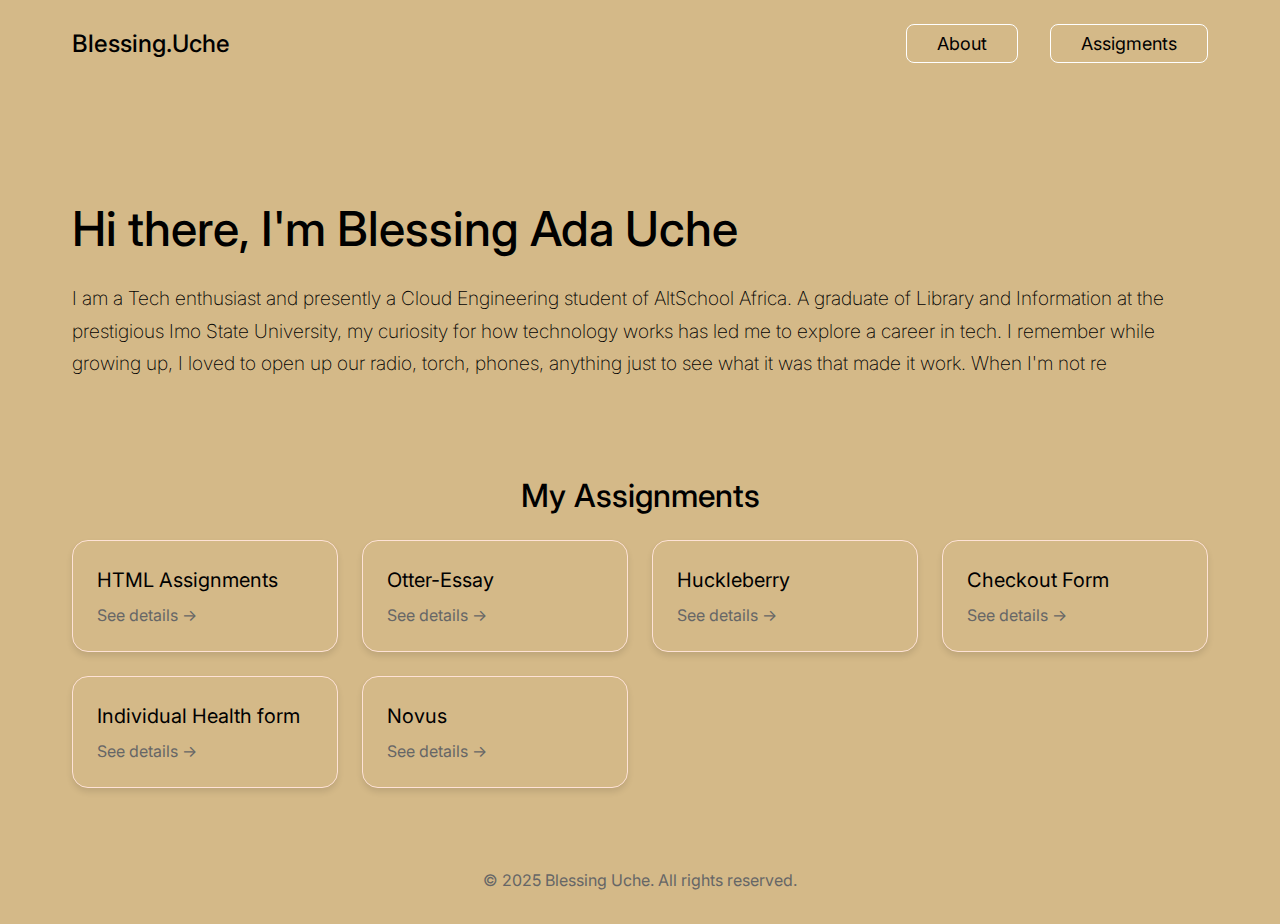
==== index.html @ c0378ff9 "My Altschool Assignment" ====
<!DOCTYPE html>
<html lang="en">
<head>
    <meta charset="UTF-8">
    <meta name="viewport" content="width=device-width, initial-scale=1.0">
    <title>Blessing Uche</title>
    <link rel="stylesheet" href="styles.css">
    <link rel="preconnect" href="https://fonts.googleapis.com">
    <link rel="preconnect" href="https://fonts.gstatic.com" crossorigin>
    <link href="https://fonts.googleapis.com/css2?family=Inter:wght@400;500;600&display=swap" rel="stylesheet">
</head>
<body>
    <div class="wrapper">
        <header class="header">
            <a href="/" class="logo">Blessing.Uche</a>
            <nav class="nav">
                <a href="./First-Semester-Assignment/HTML-Assignment/Assignment-1/about-me.html" class="nav-link">About</a>
                <a href="#assignments" class="nav-link">Assigments</a>
                <!-- <a href="/contact" class="nav-link">Get in touch</a> -->
            </nav>
        </header>

        <main class="main">
            <div class="hero">
                <div class="hero-content">
                    <h1 class="hero-title">Hi there, I'm Blessing Ada Uche</h1>
                    <p class="hero-subtitle">
                        I am a Tech enthusiast and presently a Cloud Engineering student of AltSchool Africa. A graduate of Library and Information at the prestigious Imo State University,
                        my curiosity for how technology works has led me to explore a career in tech. I remember while growing up, I loved to open up our radio, torch, phones, anything just to
                        see what it was that made it work. When I'm not re
                    </p>
            <!-- <a href="/assigments" class="cta-button">View my assignments</a> -->
            </div>

             <section id="assignments" class="assignments">
                <h2 class="assignments-title">My Assignments</h2>
                <div class="assignments-grid">
                    <a href="./First-Semester-Assignment/HTML-Assignment/Assignment-1/about-me.html" class="assignment-card">
                        <p class="assignment-title">HTML Assignments</p>
                        <p class="assignment-link">See details →</p>
                    </a>
                    <a href="./First-Semester-Assignment/CSS-Assignment/otter-essay/otter.html" class="assignment-card">
                        <p class="assignment-title">Otter-Essay</p>
                        <p class="assignment-link">See details →</p>
                    </a>
                    <a href="./First-Semester-Assignment/CSS-Assignment/huckle-berry/huckle-berry.html" class="assignment-card">
                        <p class="assignment-title">Huckleberry</p>
                        <p class="assignment-link">See details →</p>
                    </a>
                    <a href="./First-Semester-Assignment/CSS-Assignment/wp-checkout-form/checkout.html" class="assignment-card">
                        <p class="assignment-title">Checkout Form</p>
                        <p class="assignment-link">See details →</p>
                    </a>
                    <a href="./First-Semester-Assignment/CSS-Assignment/individual-health/individual-form.html" class="assignment-card">
                        <p class="assignment-title">Individual Health form</p>
                        <p class="assignment-link">See details →</p>
                    </a>
                    <a href="./First-Semester-Assignment/CSS-Assignment/Novus/novus.html" class="assignment-card">
                        <p class="assignment-title">Novus</p>
                        <p class="assignment-link">See details →</p>
                    </a>
                    </div>
                </section>
            </div>
        </main>
        <footer class="footer">
            <p>© 2025 Blessing Uche. All rights reserved.</p>
        </footer>
    </div>
</body>
</html>
</html>
---- styles.css ----
:root {
  --color-background: #D4B988;
  --color-text: #000000;
  --color-button: #2563eb;
  --color-button-hover: #1d4ed8;
  --max-width: 1200px;
  --padding-x: 2rem;
}

* {
  margin: 0;
  padding: 0;
  box-sizing: border-box;
}

body {
  font-family: 'Inter', sans-serif;
  background-color: var(--color-background);
  color: var(--color-text);
  line-height: 1.5;
}

.wrapper {
  max-width: var(--max-width);
  margin: 0 auto;
  padding: 0 var(--padding-x);
}

/* Header styles */
.header {
  display: flex;
  justify-content: space-between;
  align-items: center;
  padding: 1.5rem 0;
}

.logo {
  font-size: 1.5rem;
  font-weight: 500;
  text-decoration: none;
  color: var(--color-text);
}

.nav {
  display: flex;
  gap: 2rem;
}

.nav a {
  border: 0.5px solid white;
  border-radius: 8px;
  padding: 5px 30px;
}


.nav-link {
  font-size: 1.125rem;
  text-decoration: none;
  color: var(--color-text);
  transition: opacity 0.2s ease;
}

.nav-link:hover {
  opacity: 0.75;
}

/* Hero section styles */
.hero {
  display: grid;
  grid-template-rows: 1fr 1fr;
  gap: 2rem;
  padding: 3rem 0;
  align-items: center;
}

.hero-content {
  display: flex;
  flex-direction: column;
  gap: 1.5rem;
}

.hero-title {
  font-size: 3rem;
  font-weight: 500;
  line-height: 1.2;
}

.hero-subtitle {
  font-size: 1.2rem;
  font-weight: 200;
  line-height: 1.7;
}

.cta-button {
  display: inline-block;
  background-color: var(--color-button);
  color: white;
  text-decoration: none;
  padding: 0.75rem 2rem;
  border-radius: 0.5rem;
  font-size: 1rem;
  font-weight: 500;
  transition: background-color 0.2s ease;
  align-self: flex-start;
}

.cta-button:hover {
  background-color: var(--color-button-hover);
}

/* .assignments {
  max-width: 1200px;
  margin: 4rem auto;
  padding: 2rem;
} */

.assignments-title {
  font-size: 2rem;
  font-weight: 500;
  line-height: 1.2;
  text-align: center;
  margin-bottom: 1.5rem;
}

.assignments-grid {
  display: grid;
  grid-template-columns: repeat(auto-fit, minmax(250px, 1fr));
  gap: 1.5rem;
}

.assignment-card {
  background:#D4B988;
  padding: 1.5rem;
  border-radius: 1rem;
  box-shadow: 0 4px 6px rgba(0,0,0,0.1);
  border: 0.5px solid #fee2d6;
  text-decoration: none;
  transition: all 0.3s ease;
}

.assignment-card:hover {
  transform: translateY(-5px);
  box-shadow: 0 10px 15px rgba(0,0,0,0.1);
  /* border-color: black; */
}

.assignment-title {
  color: black;;
  font-size: 1.25rem;
  margin-bottom: 0.5rem;
  font-weight: 400;
}

.assignment-link {
  color: #666;
}

.footer {
  text-align: center;
  padding: 2rem;
  /* background: #f8f9fa; */
  color: #666;
}

/* Responsive styles */
@media (max-width: 768px) {
  .hero {
      grid-template-columns: 1fr;
  }

  .hero-title {
      font-size: 2.5rem;
  }

  .hero-subtitle {
      font-size: 1.875rem;
  }

  .nav {
      display: none; /* In a real project, you'd want to implement a mobile menu */
  }
}

@media (max-width: 480px) {
  :root {
      --padding-x: 1rem;
  }

  .hero-title {
      font-size: 2rem;
  }

  .hero-subtitle {
      font-size: 1.5rem;
  }
}
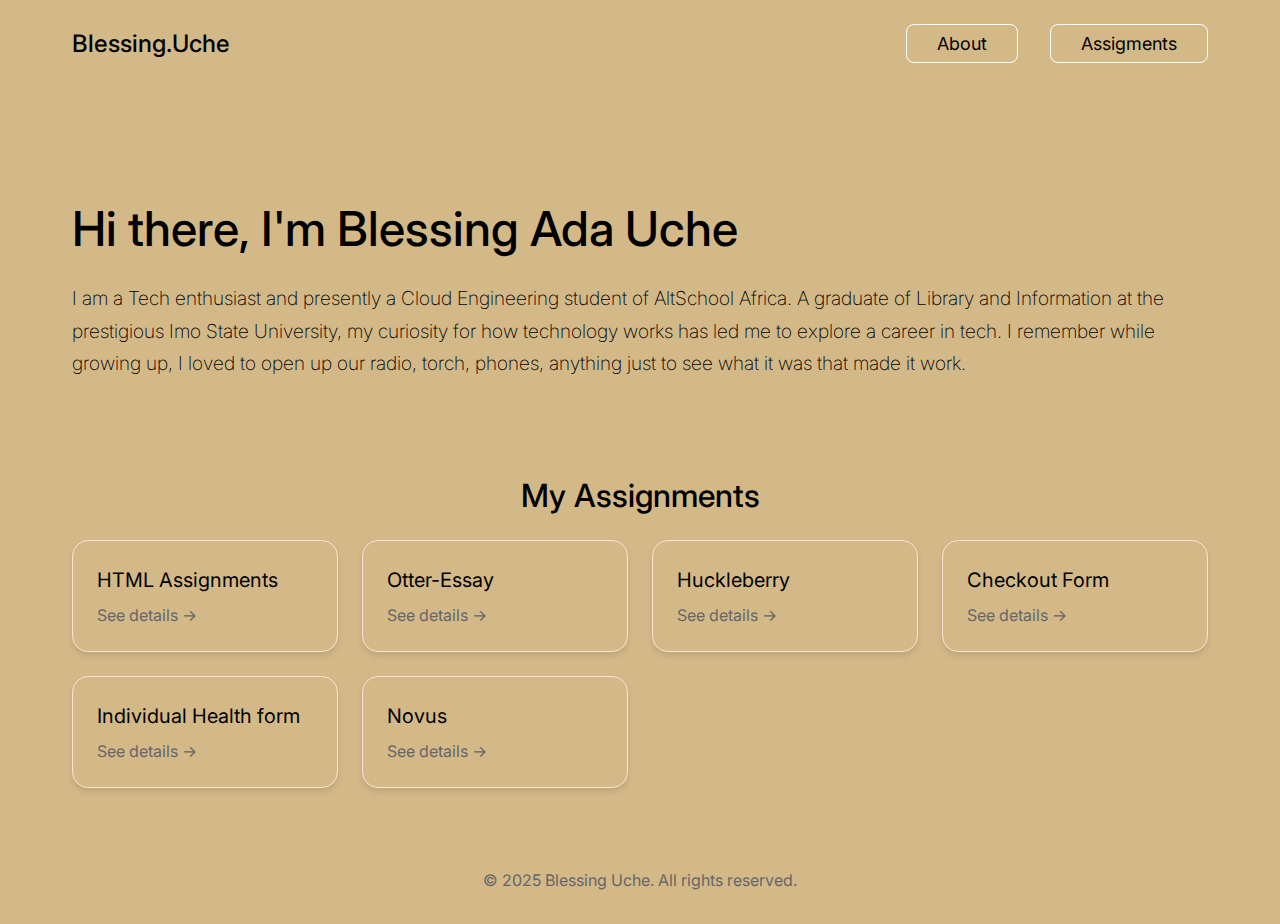
==== commit 356f9b90: "Update index.html" ====
--- a/index.html
+++ b/index.html
@@ -27,7 +27,7 @@
                     <p class="hero-subtitle">
                         I am a Tech enthusiast and presently a Cloud Engineering student of AltSchool Africa. A graduate of Library and Information at the prestigious Imo State University,
                         my curiosity for how technology works has led me to explore a career in tech. I remember while growing up, I loved to open up our radio, torch, phones, anything just to
-                        see what it was that made it work. When I'm not re
+                        see what it was that made it work.
                     </p>
             <!-- <a href="/assigments" class="cta-button">View my assignments</a> -->
             </div>
@@ -69,4 +69,4 @@
     </div>
 </body>
 </html>
-</html>+</html>
